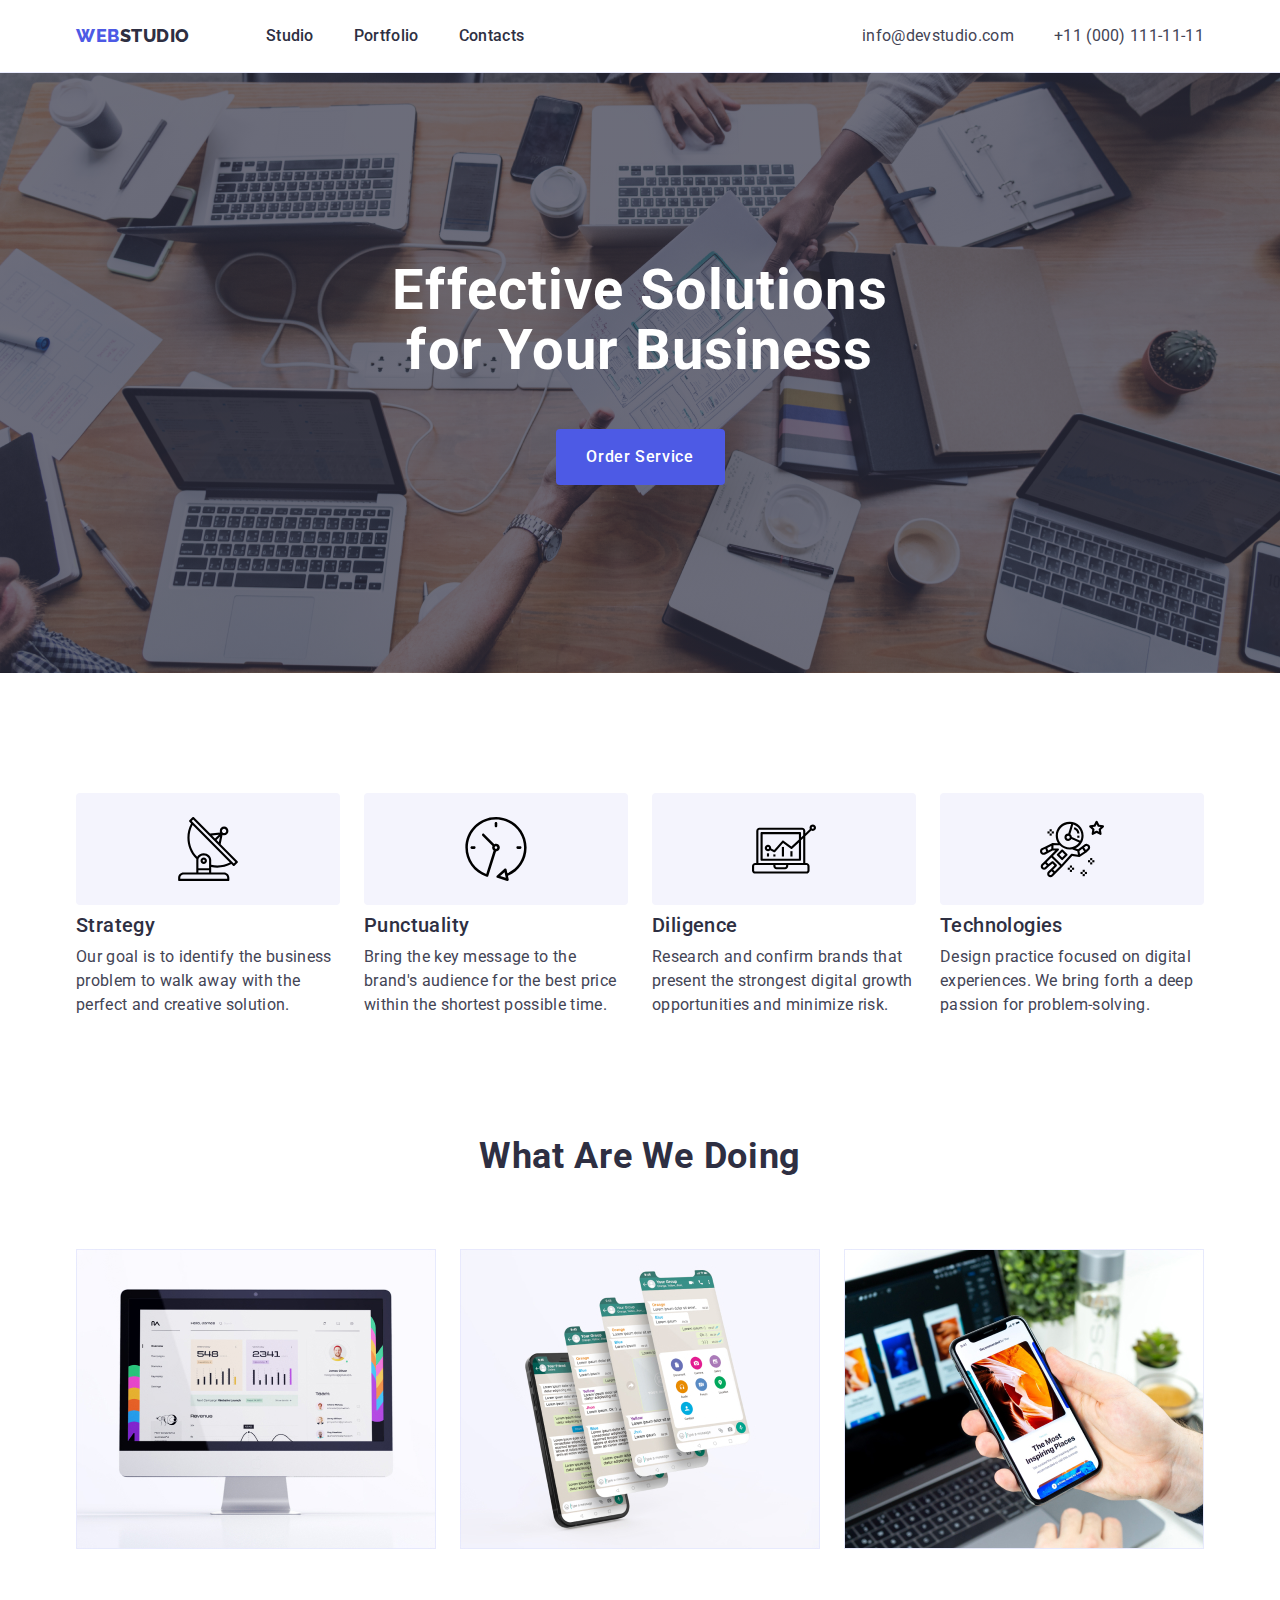
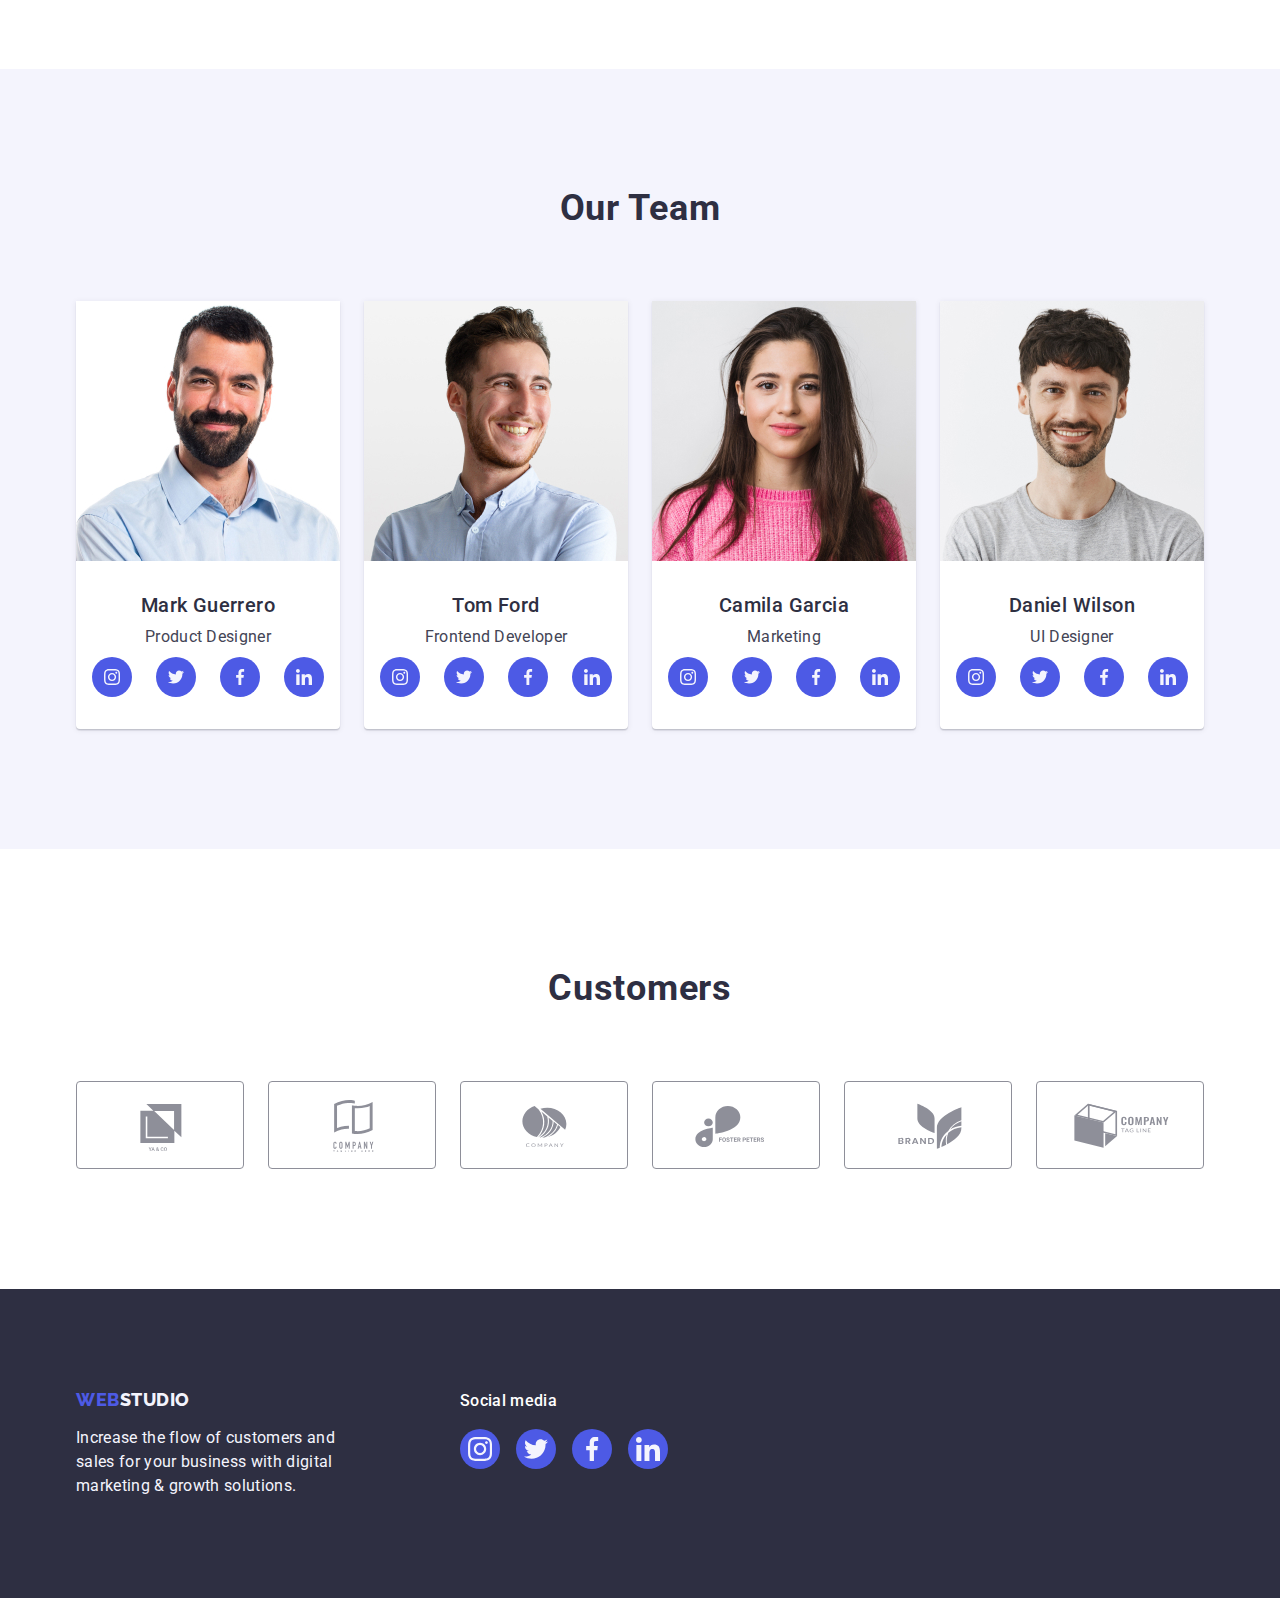
==== index.html @ 6abc66cc "Initial commit" ====
<!DOCTYPE html>
<html lang="en">
  <head>
    <meta charset="UTF-8" />
    <meta http-equiv="X-UA-Compatible" content="IE=edge" />
    <meta name="viewport" content="width=device-width, initial-scale=1.0" />
    <title>WEBSTUDIO</title>
    <link rel="preconnect" href="https://fonts.googleapis.com" />
    <link rel="preconnect" href="https://fonts.gstatic.com" crossorigin />
    <link
      href="https://fonts.googleapis.com/css2?family=Raleway:wght@800&family=Roboto:wght@400;500;700&display=swap"
      rel="stylesheet"
    />
    <link
      rel="stylesheet"
      href="https://cdn.jsdelivr.net/npm/modern-normalize@2.0.0/modern-normalize.min.css"
    />
    <link rel="stylesheet" href="./css/styles.css" />
  </head>
  <body>
    <!------------------Header------------------------------->
    <header class="header">
      <div class="header-container container">
        <nav class="header-nav">
          <a class="logo link" href="./index.html">
            Web<span class="header-logo-color">Studio</span>
          </a>
          <ul class="header-nav-list list">
            <li class="header-nav-item">
              <a class="header-nav-link link" href="./index.html">Studio</a>
            </li>
            <li class="header-nav-item">
              <a class="header-nav-link link" href="./portfolio.html"
                >Portfolio</a
              >
            </li>
            <li class="header-nav-item">
              <a class="header-nav-link link" href="">Contacts</a>
            </li>
          </ul>
        </nav>
        <address class="adress">
          <ul class="contact-list list">
            <li class="contact-item">
              <a class="contact-link link" href="mailto:info@devstudio.com"
                >info@devstudio.com
              </a>
            </li>
            <li class="contact-item">
              <a class="contact-link link" href="tel:+11(000)1111111"
                >+11 (000) 111-11-11</a
              >
            </li>
          </ul>
        </address>
      </div>
    </header>
    <main>
      <!--------------------- Hero  ----------------------->
      <section class="hero">
        <div class="container">
          <h1 class="hero-title">Effective Solutions for Your Business</h1>
          <button class="hero-modal-btn" type="button">Order Service</button>
        </div>
      </section>
      <!----------------- company philosophy ------------->
      <section class="features">
        <div class="container">
          <h2 class="features-title" hidden>Company philosophy</h2>
          <ul class="features-list list">
            <li class="features-list-item">
              <div class="features-icon-container">
                <svg class="features-icon" width="64" height="64">
                  <use href="./images/sprite.svg#icon-antenna"></use>
                </svg>
              </div>
              <h3 class="features-list-title">Strategy</h3>
              <p class="features-list-description">
                Our goal is to identify the business problem to walk away with
                the perfect and creative solution.
              </p>
            </li>
            <li class="features-list-item">
              <div class="features-icon-container">
                <svg class="features-icon" width="64" height="64">
                  <use href="./images/sprite.svg#icon-clock"></use>
                </svg>
              </div>
              <h3 class="features-list-title">Punctuality</h3>
              <p class="features-list-description">
                Bring the key message to the brand's audience for the best price
                within the shortest possible time.
              </p>
            </li>
            <li class="features-list-item">
              <div class="features-icon-container">
                <svg class="features-icon" width="64" height="64">
                  <use href="./images/sprite.svg#icon-diagram"></use>
                </svg>
              </div>
              <h3 class="features-list-title">Diligence</h3>
              <p class="features-list-description">
                Research and confirm brands that present the strongest digital
                growth opportunities and minimize risk.
              </p>
            </li>
            <li class="features-list-item">
              <div class="features-icon-container">
                <svg class="features-icon" width="64" height="64">
                  <use href="./images/sprite.svg#icon-astronaut"></use>
                </svg>
              </div>
              <h3 class="features-list-title">Technologies</h3>
              <p class="features-list-description">
                Design practice focused on digital experiences. We bring forth a
                deep passion for problem-solving.
              </p>
            </li>
          </ul>
        </div>
      </section>
      <!------------------ Areas of work ---------------------->
      <section class="projects">
        <div class="container">
          <h2 class="projects-title">What are we doing</h2>
          <ul class="projects-list list">
            <li class="projects-list-item">
              <img
                class="projects-list-img"
                src="./images/areas-of-work/image1.jpg"
                alt="web apps on your computer"
                width="360"
                height="300"
              />
            </li>
            <li class="projects-list-item">
              <img
                class="projects-list-img"
                src="./images/areas-of-work/image2.jpg"
                alt="web apps on your phone"
                width="360"
                height="300"
              />
            </li>
            <li class="projects-list-item">
              <img
                class="projects-list-img"
                src="./images/areas-of-work/image3.jpg"
                alt="responsive web applications"
                width="360"
                height="300"
              />
            </li>
          </ul>
        </div>
      </section>
      <!------------------- team ----------------------->
      <section class="team">
        <div class="container">
          <h2 class="team-title">Our Team</h2>
          <ul class="team-list list">
            <li class="team-list-item">
              <img
                class="team-list-img"
                src="./images/team/mark_guerrero.jpg"
                alt="man"
                width="264"
                height="260"
              />
              <div class="card-team-content">
                <h3 class="team-list-title">Mark Guerrero</h3>
                <p class="team-list-profession">Product Designer</p>
                <ul class="social-list list">
                  <li class="social-icon-item">
                    <a class="social-icon-link link" href="">
                      <svg class="social-icon-list" width="16px" height="16px">
                        <use href="./images/sprite.svg#icon-instagram"></use>
                      </svg>
                    </a>
                  </li>
                  <li class="social-icon-item">
                    <a class="social-icon-link link" href="">
                      <svg class="social-icon-list" width="16px" height="16px">
                        <use href="./images/sprite.svg#icon-twitter"></use>
                      </svg>
                    </a>
                  </li>
                  <li class="social-icon-item">
                    <a class="social-icon-link link" href="">
                      <svg class="social-icon-list" width="16px" height="16px">
                        <use href="./images/sprite.svg#icon-facebook"></use>
                      </svg>
                    </a>
                  </li>
                  <li class="social-icon-item">
                    <a class="social-icon-link link" href="">
                      <svg class="social-icon-list" width="16px" height="16px">
                        <use href="./images/sprite.svg#icon-linkedin"></use>
                      </svg>
                    </a>
                  </li>
                </ul>
              </div>
            </li>
            <li class="team-list-item">
              <img
                class="team-list-img"
                src="./images/team/tom_ford.jpg"
                alt="man"
                width="264"
                height="260"
              />
              <div class="card-team-content">
                <h3 class="team-list-title">Tom Ford</h3>
                <p class="team-list-profession">Frontend Developer</p>
                <ul class="social-list list">
                  <li class="social-icon-item">
                    <a class="social-icon-link link" href="">
                      <svg class="social-icon-list" width="16px" height="16px">
                        <use href="./images/sprite.svg#icon-instagram"></use>
                      </svg>
                    </a>
                  </li>
                  <li class="social-icon-item">
                    <a class="social-icon-link link" href="">
                      <svg class="social-icon-list" width="16px" height="16px">
                        <use href="./images/sprite.svg#icon-twitter"></use>
                      </svg>
                    </a>
                  </li>
                  <li class="social-icon-item">
                    <a class="social-icon-link link" href="">
                      <svg class="social-icon-list" width="16px" height="16px">
                        <use href="./images/sprite.svg#icon-facebook"></use>
                      </svg>
                    </a>
                  </li>
                  <li class="social-icon-item">
                    <a class="social-icon-link link" href="">
                      <svg class="social-icon-list" width="16px" height="16px">
                        <use href="./images/sprite.svg#icon-linkedin"></use>
                      </svg>
                    </a>
                  </li>
                </ul>
              </div>
            </li>
            <li class="team-list-item">
              <img
                class="team-list-img"
                src="./images/team/camila_garcia.jpg"
                alt="woman"
                width="264"
                height="260"
              />
              <div class="card-team-content">
                <h3 class="team-list-title">Camila Garcia</h3>
                <p class="team-list-profession">Marketing</p>
                <ul class="social-list list">
                  <li class="social-icon-item">
                    <a class="social-icon-link link" href="">
                      <svg class="social-icon-list" width="16px" height="16px">
                        <use href="./images/sprite.svg#icon-instagram"></use>
                      </svg>
                    </a>
                  </li>
                  <li class="social-icon-item">
                    <a class="social-icon-link link" href="">
                      <svg class="social-icon-list" width="16px" height="16px">
                        <use href="./images/sprite.svg#icon-twitter"></use>
                      </svg>
                    </a>
                  </li>
                  <li class="social-icon-item">
                    <a class="social-icon-link link" href="">
                      <svg class="social-icon-list" width="16px" height="16px">
                        <use href="./images/sprite.svg#icon-facebook"></use>
                      </svg>
                    </a>
                  </li>
                  <li class="social-icon-item">
                    <a class="social-icon-link link" href="">
                      <svg class="social-icon-list" width="16px" height="16px">
                        <use href="./images/sprite.svg#icon-linkedin"></use>
                      </svg>
                    </a>
                  </li>
                </ul>
              </div>
            </li>
            <li class="team-list-item">
              <img
                class="team-list-img"
                src="./images/team/daniel_wilson.jpg"
                alt="man"
                width="264"
                height="260"
              />
              <div class="card-team-content">
                <h3 class="team-list-title">Daniel Wilson</h3>
                <p class="team-list-profession">UI Designer</p>
                <ul class="social-list list">
                  <li class="social-icon-item">
                    <a class="social-icon-link link" href="">
                      <svg class="social-icon-list" width="16px" height="16px">
                        <use href="./images/sprite.svg#icon-instagram"></use>
                      </svg>
                    </a>
                  </li>
                  <li class="social-icon-item">
                    <a class="social-icon-link link" href="">
                      <svg class="social-icon-list" width="16px" height="16px">
                        <use href="./images/sprite.svg#icon-twitter"></use>
                      </svg>
                    </a>
                  </li>
                  <li class="social-icon-item">
                    <a class="social-icon-link link" href="">
                      <svg class="social-icon-list" width="16px" height="16px">
                        <use href="./images/sprite.svg#icon-facebook"></use>
                      </svg>
                    </a>
                  </li>
                  <li class="social-icon-item">
                    <a class="social-icon-link link" href="">
                      <svg class="social-icon-list" width="16px" height="16px">
                        <use href="./images/sprite.svg#icon-linkedin"></use>
                      </svg>
                    </a>
                  </li>
                </ul>
              </div>
            </li>
          </ul>
        </div>
      </section>
      <!---------------------- Customers ------------------------->
      <section class="Customers">
        <div class="container">
          <h2 class="Customers-title">Customers</h2>
          <ul class="Customers-list list">
            <li class="Customers-list-item">
              <a class="Customers-link link" href="">
                <svg class="Customers-list-icon" width="104" height="56">
                  <use href="./images/sprite.svg#icon-Logo"></use>
                </svg>
              </a>
            </li>
            <li class="Customers-list-item">
              <a class="Customers-link link" href="">
                <svg class="Customers-list-icon" width="104" height="56">
                  <use href="./images/sprite.svg#icon-Logo-1"></use>
                </svg>
              </a>
            </li>
            <li class="Customers-list-item">
              <a class="Customers-link link" href="">
                <svg class="Customers-list-icon" width="104" height="56">
                  <use href="./images/sprite.svg#icon-Logo-2"></use>
                </svg>
              </a>
            </li>
            <li class="Customers-list-item">
              <a class="Customers-link link" href="">
                <svg class="Customers-list-icon" width="104" height="56">
                  <use href="./images/sprite.svg#icon-Logo-3"></use>
                </svg>
              </a>
            </li>
            <li class="Customers-list-item">
              <a class="Customers-link link" href="">
                <svg class="Customers-list-icon" width="104" height="56">
                  <use href="./images/sprite.svg#icon-Logo-4"></use>
                </svg>
              </a>
            </li>
            <li class="Customers-list-item">
              <a class="Customers-link link" href="">
                <svg class="Customers-list-icon" width="104" height="56">
                  <use href="./images/sprite.svg#icon-Logo-5"></use>
                </svg>
              </a>
            </li>
          </ul>
        </div>
      </section>
    </main>
    <!------------------------ footer --------------------------->
    <footer class="footer">
      <div class="footer-container container">
        <div class="footer-info">
          <a class="logo-footer link" href="./index.html">
            Web<span class="footer-logo-color">Studio</span></a
          >
          <p class="footer-description">
            Increase the flow of customers and sales for your business with
            digital marketing & growth solutions.
          </p>
        </div>
        <div class="social-media">
          <p class="social-media-title">Social media</p>
          <ul class="footer-list list">
            <li class="footer-list-item">
              <a class="footer-list-link link" href="">
                <svg class="footer-list-icon" width="24" height="24">
                  <use href="./images/sprite.svg#icon-instagram-2"></use>
                </svg>
              </a>
            </li>
            <li class="footer-list-item">
              <a class="footer-list-link link" href="">
                <svg class="footer-list-icon" width="24" height="24">
                  <use href="./images/sprite.svg#icon-twitter-1"></use>
                </svg>
              </a>
            </li>
            <li class="footer-list-item">
              <a class="footer-list-link link" href="">
                <svg class="footer-list-icon" width="24" height="24">
                  <use href="./images/sprite.svg#icon-facebook-1"></use>
                </svg>
              </a>
            </li>
            <li class="footer-list-item">
              <a class="footer-list-link link" href="">
                <svg class="footer-list-icon" width="24" height="24">
                  <use href="./images/sprite.svg#icon-linkedin-1"></use>
                </svg>
              </a>
            </li>
          </ul>
        </div>
      </div>
    </footer>
  </body>
</html>
---- css/styles.css ----
:root {
  --primary-font: 'Roboto', sans-serif;
  --secondary-font: 'Raleway', sans-serif;
  --primary-color: #434455;
  --secondary-color: #2e2f42;
}
h1,
h2,
h3,
h4,
p {
  margin-top: 0;
  margin-bottom: 0;
}
ul,
ol {
margin-top: 0;
margin-bottom: 0;
padding-left: 0;
}
img {
  display: block;
}
button {
  cursor: pointer;
}
.list {
  list-style: none;
}
.link {
  text-decoration: none;
}
.adress {
  font-style: normal;
}
body {
  font-family: var(--primary-font);
  color: var(--primary-color);
  background-color: #fff;
}

/*================= Components======================= */
.logo {
  color: #4d5ae5;
  font-size: 18px;
  font-family: var(--secondary-font);
  font-weight: 800;
  line-height: 1.17;
  letter-spacing: 0.54px;
  text-transform: uppercase;
  margin-right: 76px;
}

.header-logo-color {
  color: #2e2f42;
}
.container {
  width: 1158px;
  margin-left: auto;
  margin-right: auto;
  padding-left: 15px;
  padding-right: 15px;
}
/*================= Components======================= */
/* =================Header=========================== */
.header {
  padding-top: 24px;
  padding-bottom: 24px;
  border-bottom: 1px solid #E7E9FC;
  box-shadow: 0px 1px 6px 0px rgba(46, 47, 66, 0.08), 0px 1px 1px 0px rgba(46, 47, 66, 0.16), 0px 2px 1px 0px rgba(46, 47, 66, 0.08);
}
.header-container {
  display: flex;
  align-items: center;
  justify-content: space-between;
  }
.header-nav {
  display: flex;
  align-items: center;
  /* margin-right: auto; */
}
.header-nav-list {
  display: flex;
  align-items: center;
  gap: 40px;
}

.contact-list {
  display: flex;
  gap: 40px;
}

.header-nav-link {
  padding-top: 24px;
  padding-bottom: 24px;
  font-size: 16px;
  font-weight: 500;
  line-height: 1.5;
  letter-spacing: 0.32px;
  color: #2e2f42;
}
.header-nav-link:hover,
.header-nav-link:focus {
  color: #404bbf;
}
.contact-link {
  padding-top: 24px;
  padding-bottom: 24px;
  font-size: 16px;
  line-height: 1.5;
  letter-spacing: 0.32px;
  color: var(--primary-color);
}
.contact-link:hover,
.contact-link:focus {
  color: #404bbf;
}
/* ========================Header===================== */
/* ==========================Hero==================== */
.hero {
  padding-top: 188px;
  padding-bottom: 188px;
  background-color: #2e2f42;
  background-image: linear-gradient(rgba(46, 47, 66, 0.7), rgba(46, 47, 66, 0.7)), url(../images/hero/hero-img.jpg);
  max-width: 1440px;
  background-repeat: no-repeat;
  background-position: center;
  background-size: cover;
  margin-left: auto;
  margin-right: auto;
}
.hero-title {
  color: #fff;
  text-align: center;
  font-size: 56px;
  font-weight: 700;
  line-height: 1.07;
  letter-spacing: 1.12px;
  max-width: 496px;
  margin-left: auto;
  margin-right: auto;
  margin-bottom: 48px;
}
.hero-modal-btn {
  color: #fff;
  font-size: 16px;
  font-family: var(--primary-font);
  font-weight: 500;
  line-height: 1.5;
  letter-spacing: 0.64px;
  background-color:#4D5AE5;
}
.hero-modal-btn {
  display: block;
  min-width: 169px;
  height: 56px;
  border: none;
  border-radius: 4px;
  margin-left: auto;
  margin-right: auto;
}
.hero-modal-btn:hover,
.hero-modal-btn:focus {
  background-color: #404bbf;
}
/* ==========================Hero==================== */
/*====================company philosophy ===========*/
.features {
  padding-top: 120px;
  padding-bottom: 120px;
}
.features-list {
  display: flex;
  gap: 24px;
}
.features-list-item {
  flex-basis: calc((100% - 72px)/ 4);
}

.features-icon-container {
 display: flex;
 align-items: center;
 justify-content: center;
 height: 112px;
 background-color: #F4F4FD;
 border-radius: 4px;
 margin-bottom: 8px;
}

.features-list-title {
  color: var(--secondary-color);
  font-size: 20px;
  font-weight: 500;
  line-height: 1.2;
  letter-spacing: 0.4px;
  margin-bottom: 8px;
}
.features-list-description {
  /* width: 264px; */
  font-size: 16px;
  line-height: 1.5;
  letter-spacing: 0.32px;
}
/*====================company philosophy ===========*/
/* ===================Areas of work =================*/
.projects {
  padding-bottom: 120px;
}
.projects-title {
  margin-bottom: 72px;
  color: var(--secondary-color);
  text-align: center;
  font-size: 36px;
  font-weight: 700;
  line-height: 1.11;
  letter-spacing: 0.72px;
  text-transform: capitalize;
}
.projects-list {
  flex-wrap: wrap;
  display: flex;
  gap: 24px;
  flex-basis: calc((100% - 48px)/ 3);
}
/* ===================Areas of work =================*/
/* ===================Team===========================*/
.team {
  background-color: #f4f4fd;
  padding-top: 120px;
  padding-bottom: 120px;
}
.team-title {
  color: var(--secondary-color);
  text-align: center;
  font-size: 36px;
  font-weight: 700;
  line-height: 1.11;
  letter-spacing: 0.72px;
  text-transform: capitalize;
  margin-bottom: 72px;
}
.team-list {
  flex-wrap: wrap;
  display: flex;
  gap: 24px;
}
.team-list-item { 
  background-color: #fff;
  flex-basis: calc((100% - 72px)/ 4);
  border-radius: 0px 0px 4px 4px;
  box-shadow: 0px 2px 1px 0px rgba(46, 47, 66, 0.08), 0px 1px 1px 0px rgba(46, 47, 66, 0.16), 0px 1px 6px 0px rgba(46, 47, 66, 0.08);
}
.card-team-content {
  padding-top: 32px;
  padding-bottom: 32px;
  padding-left: 16px;
  padding-right: 16px;
}
.team-list-title {
  margin-bottom: 8px;
  text-align: center;
  color: var(--secondary-color);
  font-size: 20px;
  font-weight: 500;
  line-height: 1.2;
  letter-spacing: 0.4px;
}
.team-list-profession {
  text-align: center;
  font-size: 16px;
  line-height: 1.5;
  letter-spacing: 0.32px;
  color: var(--primary-color);
  margin-bottom: 8px;
}
.social-list {
 display: flex;
 justify-content: center;
 gap: 24px;
}
.social-icon-item {
  width: 40px;
  height: 40px;
}
.social-icon-link {
  width: 100%;
  height: 100%;
  background-color: #4D5AE5;
  border-radius: 50%;
  display: flex;
  align-items: center;
  justify-content: center;
}
.social-icon-link:hover,
.social-icon-link:focus {
  background-color: #404bbf;
}
.social-icon-list {
 fill: #f4f4fd; 
}
/* ===================Team===========================*/
/*=================== Customers====================== */
.Customers {
  padding-top: 120px;
  padding-bottom: 120px;
}
.Customers-title {
color: var(--secondary-color);
text-align: center;
font-family: Roboto;
font-size: 36px;
font-style: normal;
font-weight: 700;
line-height: 1.11;
letter-spacing: 0.72px;
margin-bottom: 72px;
}
.Customers-list {
  display: flex;
  gap: 24px;
}
.Customers-list-item {
 flex-basis: calc((100% - 120px)/ 6);
 height: 88px;
}
.Customers-link {
  width: 100%;
  height: 100%;
  border-radius: 4px;
  border: 1px solid #8e8f99;
  display: flex;
  align-items: center;
  justify-content: center;
  color: #8E8F99;
}
.Customers-link:hover,
.Customers-link:focus {
  color: #404BBF;
  border-color: #404BBF;
}
.Customers-list-icon {
  fill: currentColor;
}
 
/* ===================Customers====================== */
/*====================== Clients======================= */
.clients {
  padding-top: 96px;
  padding-bottom: 120px;
}
.clients-filter-list {
  display: flex;
  justify-content: center;
  gap: 24px;
  margin-bottom: 72px;
}
.clients-filter-btn {
  padding-top: 12px;
  padding-bottom: 12px;
  padding-left: 24px;
  padding-right: 24px;
  border:  1px solid #e7e9fc;
  color: #4D5AE5;
  text-align: center;
  font-size: 16px;
  font-family: var(--primary-font)
  font-style: normal;
  font-weight: 500;
  line-height: 1.5;
  letter-spacing: 0.64px;
  background-color: #F4F4FD;
  border-radius: 4px;
  align-items: flex-start;
} 
.clients-filter-btn:hover,
.clients-filter-btn:focus {
  box-shadow: 0px 2px 2px 0px rgba(0, 0, 0, 0.12), 0px 2px 1px 0px rgba(0, 0, 0, 0.08), 0px 3px 1px 0px rgba(0, 0, 0, 0.10);
}
.clients-list {
  display: flex;
  flex-wrap: wrap;
  column-gap: 24px;
  row-gap: 48px;
}
.clients-list-link {
  display: block;
}
 .clients-list-link:hover,
 .clients-list-link:focus {
  box-shadow: 0px 2px 1px 0px rgba(46, 47, 66, 0.08), 0px 1px 1px 0px rgba(46, 47, 66, 0.16), 0px 1px 6px 0px rgba(46, 47, 66, 0.08);
}
.clients-list-item {
  flex-basis: calc((100% - 48px)/ 3);
}
.client-card-content {
  padding: 32px 16px;
  border: 1px solid #E7E9FC;
  border-top: none;
}
.clients-filter-btn:hover,
.clients-filter-btn:focus {
background-color:#404BBF;
color: #FFF ;
border: 1px solid transparent;
}
.clients-filter-title {
color: var(--secondary-color);
font-size: 20px;
font-weight: 500;
line-height: 1.2;
letter-spacing: 0.4px;
margin-bottom: 8px;
}
.clients-filter-description {
color: var(--primary-color);
font-size: 16px;
line-height: 1.5;
letter-spacing: 0.32px;
}

/* =====================Clients========================= */
/* ===================Footer========================== */
.footer {
  background-color: var(--secondary-color);
  padding-top: 100px;
  padding-bottom: 100px;
}
.footer-container {
  display: flex;
  align-items: baseline;
}
.footer-info {
  margin-right: 120px;
}
.logo-footer {
  display: inline-block;
  margin-bottom: 16px;
  color: #4d5ae5;
  font-size: 18px;
  font-family: var(--secondary-font);
  font-weight: 800;
  line-height: 1.17;
  letter-spacing: 0.54px;
  text-transform: uppercase;
}
.footer-logo-color {
  color: #f4f4fd;
}
.footer-description {
  max-width: 264px;
  color: #f4f4fd;
  font-size: 16px;
  font-family: Roboto;
  line-height: 1.5;
  letter-spacing: 0.32px;
}
.social-media-title {
color: var(--white, #FFF);
font-family: Roboto;
font-size: 16px;
font-weight: 500;
line-height: 1.5;
letter-spacing: 0.32px;
margin-bottom: 16px;
}
.footer-list {
  display: flex;
  gap: 16px;
}
.footer-list-item {
width: 40px;
height: 40px;
}
.footer-list-link {
  display: flex;
  width: 100%;
  height: 100%;
  background-color: #4D5AE5;
  border-radius: 50%;
  align-items: center;
  justify-content: center;
}
.footer-list-link:hover,
.footer-list-link:focus {
 background-color: #31D0AA; 
}
.footer-list-icon {
  fill: #F4F4FD;
}
/* ===================Footer========================== */
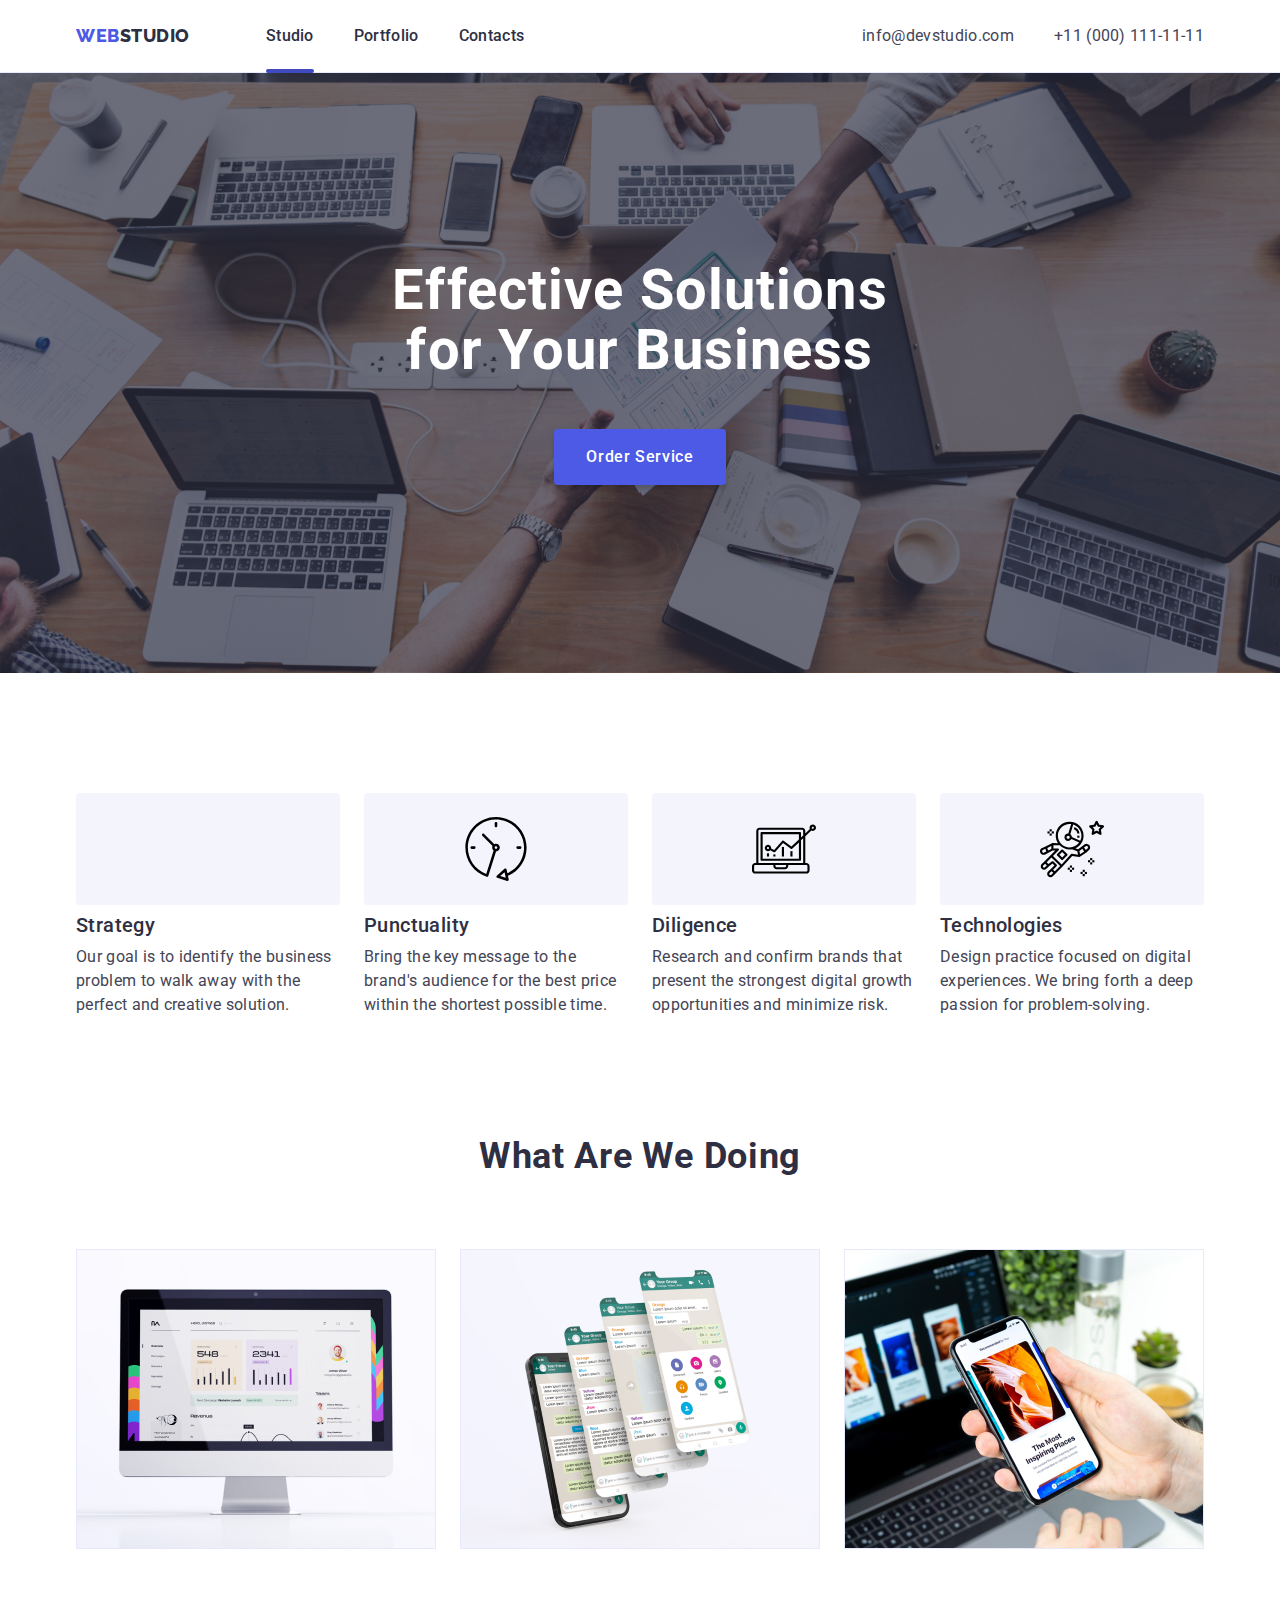
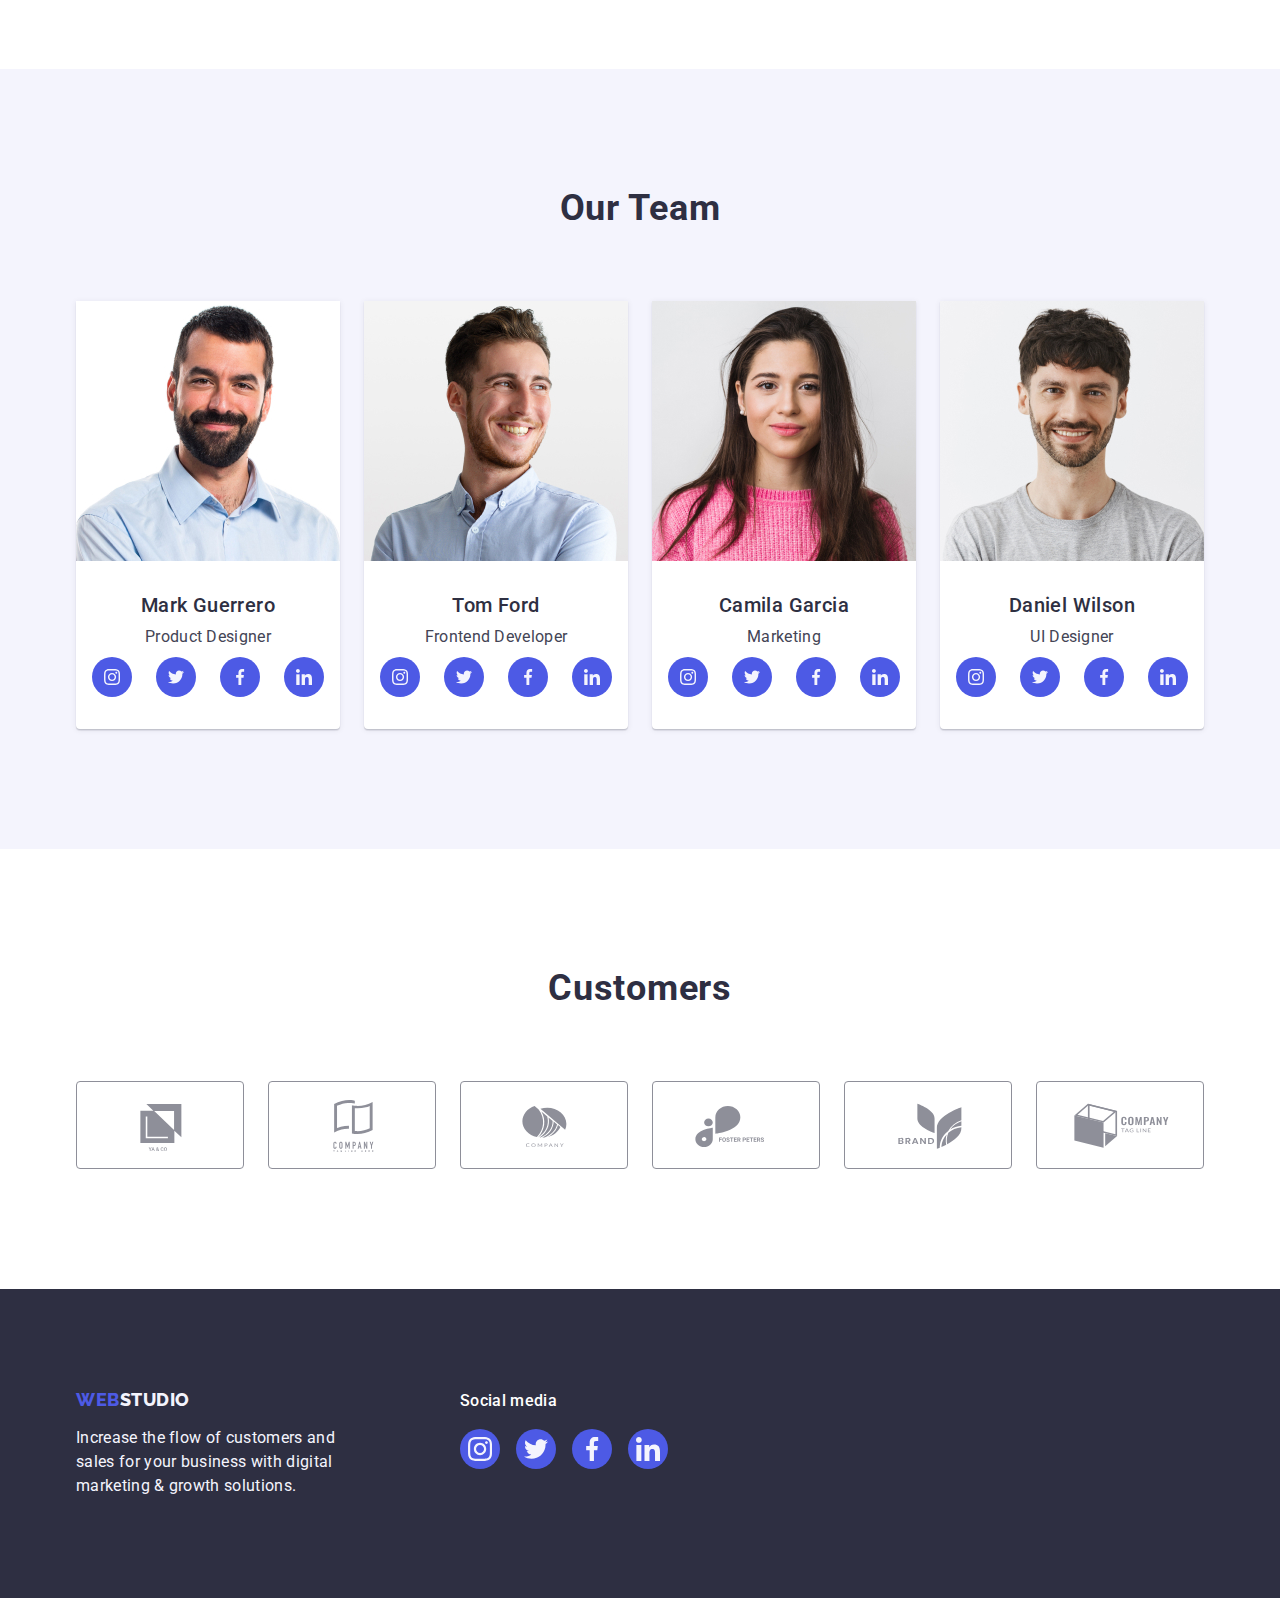
==== commit 282cb8f2: "hw5" ====
--- a/index.html
+++ b/index.html
@@ -27,7 +27,9 @@
           </a>
           <ul class="header-nav-list list">
             <li class="header-nav-item">
-              <a class="header-nav-link link" href="./index.html">Studio</a>
+              <a class="header-nav-link link active" href="./index.html"
+                >Studio</a
+              >
             </li>
             <li class="header-nav-item">
               <a class="header-nav-link link" href="./portfolio.html"
@@ -60,7 +62,9 @@
       <section class="hero">
         <div class="container">
           <h1 class="hero-title">Effective Solutions for Your Business</h1>
-          <button class="hero-modal-btn" type="button">Order Service</button>
+          <button class="hero-modal-btn" data-modal-open type="button">
+            Order Service
+          </button>
         </div>
       </section>
       <!----------------- company philosophy ------------->
@@ -163,6 +167,7 @@
               <img
                 class="team-list-img"
                 src="./images/team/mark_guerrero.jpg"
+                x
                 alt="man"
                 width="264"
                 height="260"
@@ -432,5 +437,15 @@
         </div>
       </div>
     </footer>
+    <div class="backdrop is-hidden" data-modal>
+      <div class="modal-window">
+        <button class="modal-close-btn" type="button" data-modal-close>
+          <svg class="modal-close-icon" width="8" height="8">
+            <use href="./images/sprite.svg#icon-close"></use>
+          </svg>
+        </button>
+      </div>
+    </div>
+    <script src="./js/modal.js"></script>
   </body>
 </html>
--- a/css/styles.css
+++ b/css/styles.css
@@ -64,8 +64,8 @@
 /*================= Components======================= */
 /* =================Header=========================== */
 .header {
-  padding-top: 24px;
-  padding-bottom: 24px;
+  /* padding-top: 24px;
+  padding-bottom: 24px; */
   border-bottom: 1px solid #E7E9FC;
   box-shadow: 0px 1px 6px 0px rgba(46, 47, 66, 0.08), 0px 1px 1px 0px rgba(46, 47, 66, 0.16), 0px 2px 1px 0px rgba(46, 47, 66, 0.08);
 }
@@ -91,6 +91,7 @@
 }
 
 .header-nav-link {
+  position: relative;
   padding-top: 24px;
   padding-bottom: 24px;
   font-size: 16px;
@@ -98,11 +99,30 @@
   line-height: 1.5;
   letter-spacing: 0.32px;
   color: #2e2f42;
-}
+  transition: color 250ms cubic-bezier(0.4, 0, 0.2, 1);
+  display: block;
+}
+
 .header-nav-link:hover,
 .header-nav-link:focus {
   color: #404bbf;
 }
+
+.header-nav-link::after {
+  position: absolute;
+  left: 0;
+  bottom: -1px;
+  display: block;
+  content:"";
+  height: 4px;
+  width: 100%;
+  border-radius: 2px;
+  }
+
+.header-nav-link.active::after {
+  background-color: #404bbf;
+}
+
 .contact-link {
   padding-top: 24px;
   padding-bottom: 24px;
@@ -110,7 +130,9 @@
   line-height: 1.5;
   letter-spacing: 0.32px;
   color: var(--primary-color);
-}
+  transition: color 250ms cubic-bezier(0.4, 0, 0.2, 1);
+}
+
 .contact-link:hover,
 .contact-link:focus {
   color: #404bbf;
@@ -142,23 +164,25 @@
   margin-bottom: 48px;
 }
 .hero-modal-btn {
-  color: #fff;
+  padding: 16px 32px;
+  border: none;
+  display: block;
+  margin-left: auto;
+  margin-right: auto;
+  box-shadow: 0px 4px 4px 0px rgba(0, 0, 0, 0.15);
+  border-radius: 4px;
+  font-family: var(--primary-font);
   font-size: 16px;
-  font-family: var(--primary-font);
   font-weight: 500;
   line-height: 1.5;
   letter-spacing: 0.64px;
+  color: #fff;
   background-color:#4D5AE5;
-}
-.hero-modal-btn {
-  display: block;
   min-width: 169px;
   height: 56px;
-  border: none;
-  border-radius: 4px;
-  margin-left: auto;
-  margin-right: auto;
-}
+  transition: background-color 250ms cubic-bezier(0.4, 0, 0.2, 1);
+}
+
 .hero-modal-btn:hover,
 .hero-modal-btn:focus {
   background-color: #404bbf;
@@ -290,6 +314,7 @@
   display: flex;
   align-items: center;
   justify-content: center;
+  transition: background-color 250ms cubic-bezier(0.4, 0, 0.2, 1);
 }
 .social-icon-link:hover,
 .social-icon-link:focus {
@@ -332,6 +357,7 @@
   align-items: center;
   justify-content: center;
   color: #8E8F99;
+  transition:  border-color 250ms cubic-bezier(0.4, 0, 0.2, 1), color 250ms cubic-bezier(0.4, 0, 0.2, 1);
 }
 .Customers-link:hover,
 .Customers-link:focus {
@@ -371,7 +397,10 @@
   background-color: #F4F4FD;
   border-radius: 4px;
   align-items: flex-start;
+
+ transition: color 250ms cubic-bezier(0.4, 0, 0.2, 1), background-color 250ms cubic-bezier(0.4, 0, 0.2, 1), border-color 250ms cubic-bezier(0.4, 0, 0.2, 1), box-shadow 250ms cubic-bezier(0.4, 0, 0.2, 1);
 } 
+
 .clients-filter-btn:hover,
 .clients-filter-btn:focus {
   box-shadow: 0px 2px 2px 0px rgba(0, 0, 0, 0.12), 0px 2px 1px 0px rgba(0, 0, 0, 0.08), 0px 3px 1px 0px rgba(0, 0, 0, 0.10);
@@ -384,10 +413,36 @@
 }
 .clients-list-link {
   display: block;
+  transition: box-shadow 250ms cubic-bezier(0.4, 0, 0.2, 1);
+}
+.clients-list-overlay {
+  position: relative;
+  overflow: hidden;
+}
+.overlay {
+position: absolute;
+top: 0;
+font-size: 16px;
+line-height: 1.5;
+letter-spacing: 0.02em;
+color: #f4f4fd;
+padding: 40px 32px;
+background-color: #4d5ae5;
+height: 100%;
+width: 100%;
+transform: translateY(100%);
+transition: transform 250ms cubic-bezier(0.4, 0, 0.2, 1);
+}
+.clients-list-link:hover .overlay,
+.clients-list-link:focus .overlay {
+  transform: translateY(0%);
 }
  .clients-list-link:hover,
  .clients-list-link:focus {
   box-shadow: 0px 2px 1px 0px rgba(46, 47, 66, 0.08), 0px 1px 1px 0px rgba(46, 47, 66, 0.16), 0px 1px 6px 0px rgba(46, 47, 66, 0.08);
+ 
+  transform: translateY(0%);
+  
 }
 .clients-list-item {
   flex-basis: calc((100% - 48px)/ 3);
@@ -479,6 +534,7 @@
   border-radius: 50%;
   align-items: center;
   justify-content: center;
+  transition: background-color 250ms cubic-bezier(0.4, 0, 0.2, 1);
 }
 .footer-list-link:hover,
 .footer-list-link:focus {
@@ -488,3 +544,62 @@
   fill: #F4F4FD;
 }
 /* ===================Footer========================== */
+/* ===================Modal Window==================== */
+.backdrop {
+  position: fixed;
+  z-index: 100;
+  top: 0;
+  left: 0;
+  width: 100%;
+  height: 100%;
+  background: rgba(46, 47, 66, 0.4);
+  transition: opacity 250ms cubic-bezier(0.4, 0, 0.2, 1),
+    visibility 250ms cubic-bezier(0.4, 0, 0.2, 1);
+}
+.backdrop.is-hidden {
+  visibility: hidden;
+  opacity: 0;
+  pointer-events: none;
+}
+.modal-window {
+  position: absolute;
+  top: 50%;
+  left: 50%;
+  transform: translate(-50%, -50%);
+  width: 408px;
+  min-height: 576px;
+  background: #fcfcfc;
+  box-shadow: 0px 1px 1px rgba(0, 0, 0, 0.14), 0px 1px 3px rgba(0, 0, 0, 0.12),
+    0px 2px 1px rgba(0, 0, 0, 0.2);
+  border-radius: 4px;
+  transition: transform 250ms cubic-bezier(0.4, 0, 0.2, 1);
+}
+.modal-close-btn {
+  position: absolute;
+  top: 24px;
+  right: 24px;
+  display: flex;
+  justify-content: center;
+  align-items: center;
+  width: 24px;
+  height: 24px;
+  border-radius: 50%;
+  padding: 0;
+  background-color: #e7e9fc;
+  border: 1px solid rgba(0, 0, 0, 0.1);
+  transition: background-color 250ms cubic-bezier(0.4, 0, 0.2, 1),
+    border 250ms cubic-bezier(0.4, 0, 0.2, 1);
+}
+.modal-close-btn:hover,
+.modal-close-btn:focus {
+  background-color: #404bbf;
+  border: none;
+}
+.modal-close-icon {
+  transition: fill 250ms cubic-bezier(0.4, 0, 0.2, 1);
+}
+.modal-close-btn:hover .modal-close-icon,
+.modal-close-btn:focus .modal-close-icon {
+fill: #ffffff;
+}
+/* ===================Modal Window==================== */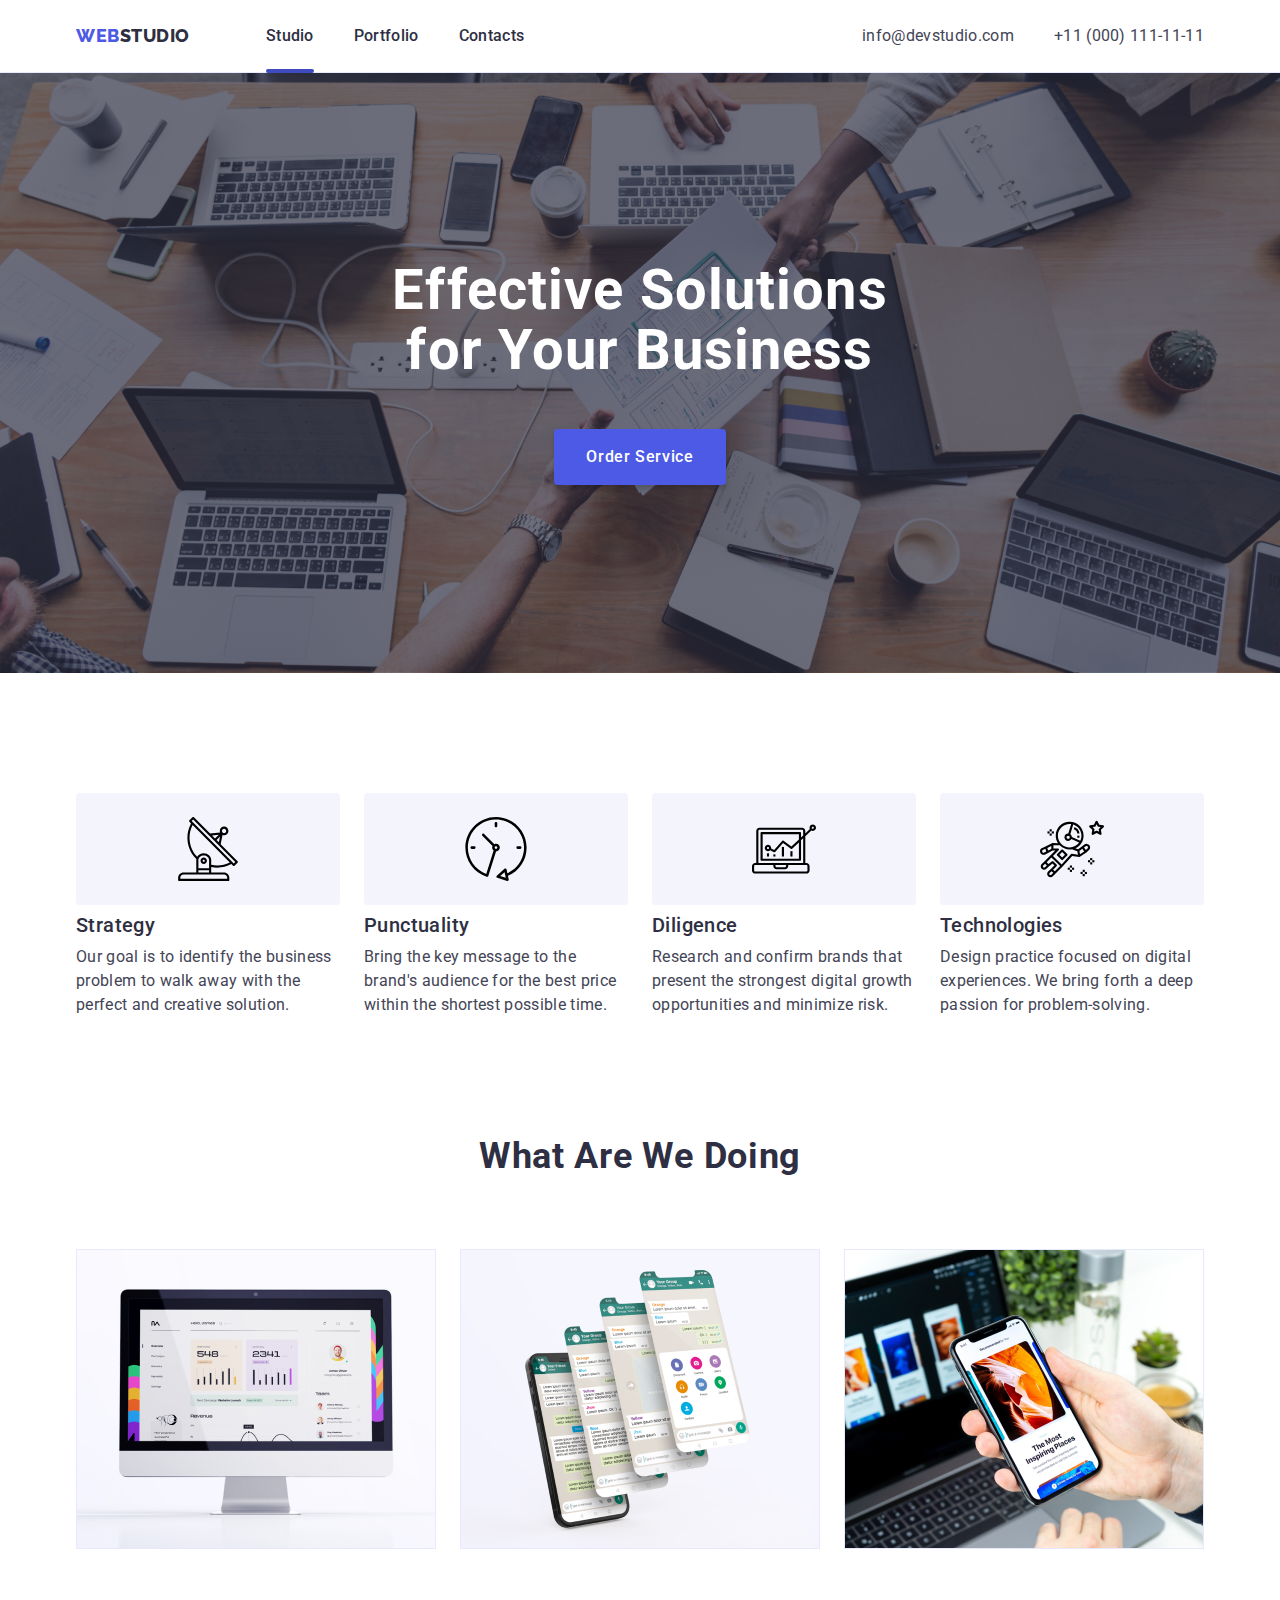
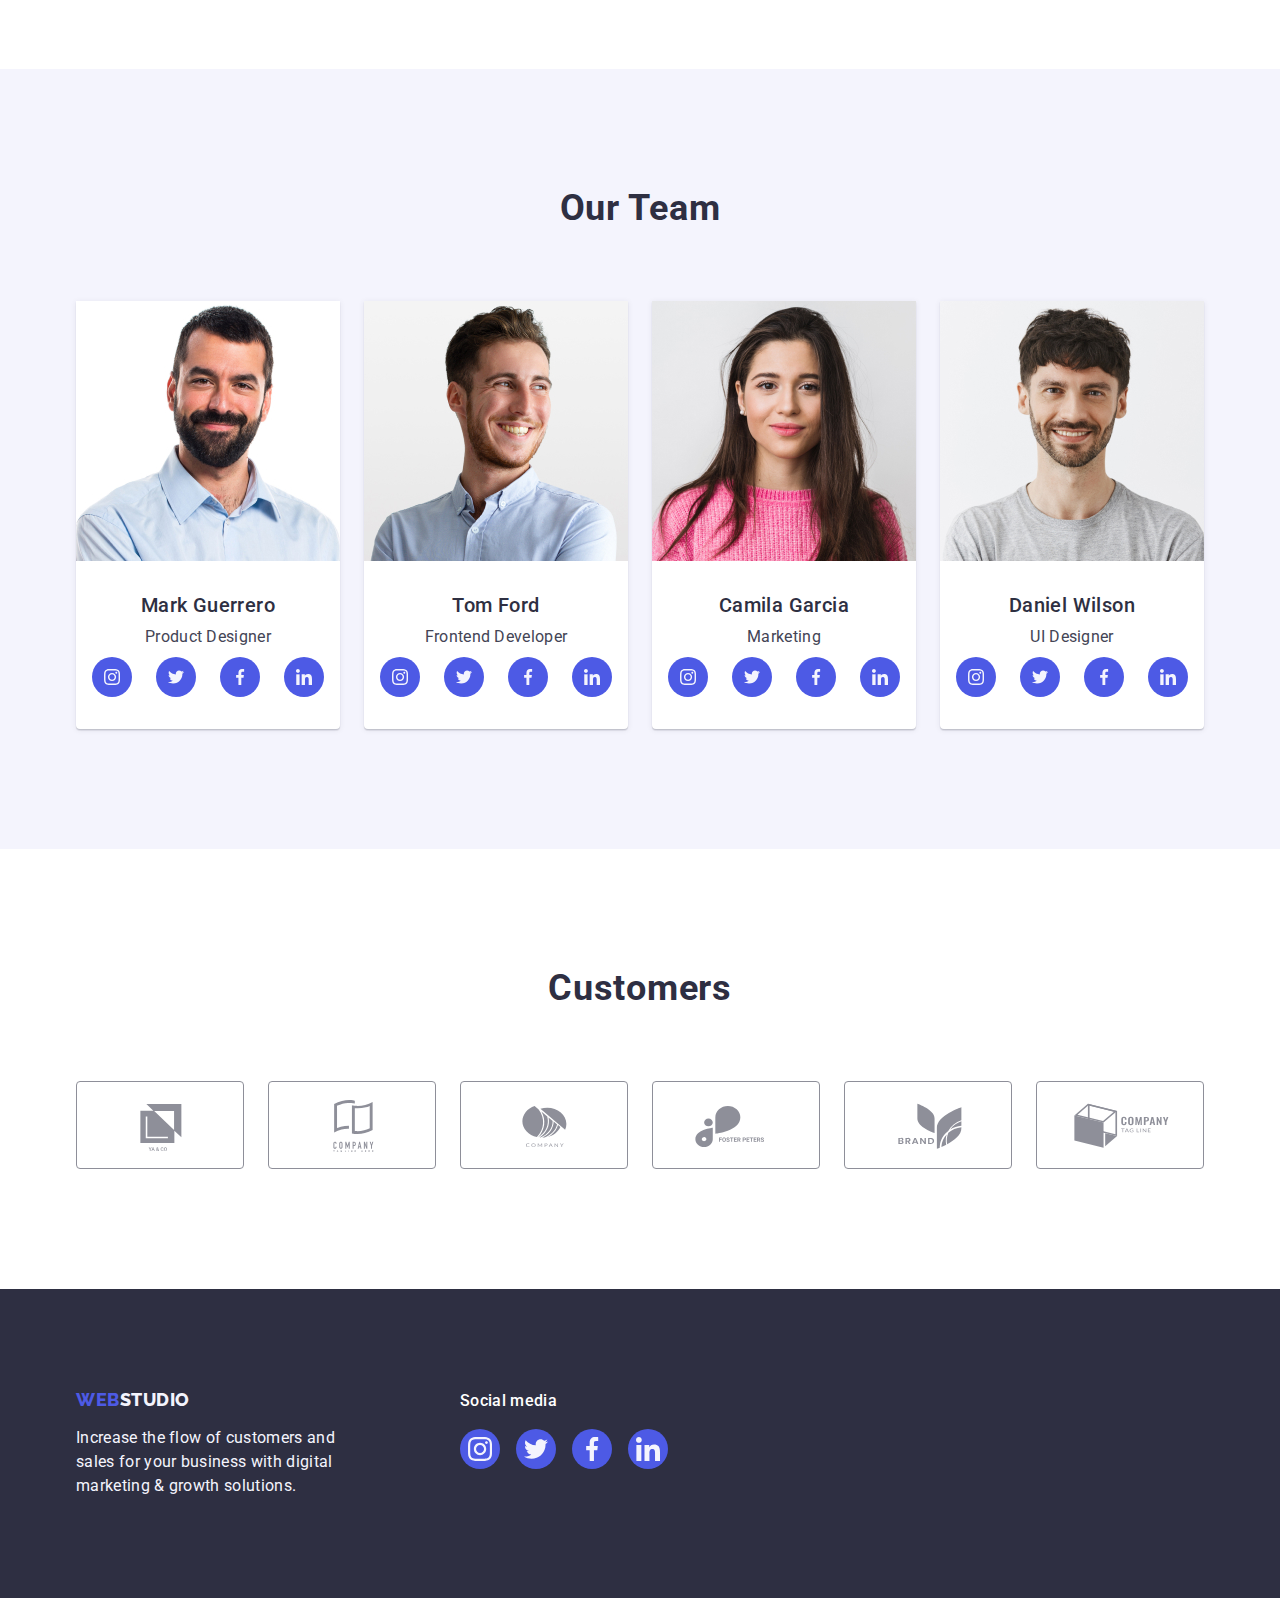
==== commit 5f9ecfd6: "svg fix" ====
--- a/index.html
+++ b/index.html
@@ -75,7 +75,7 @@
             <li class="features-list-item">
               <div class="features-icon-container">
                 <svg class="features-icon" width="64" height="64">
-                  <use href="./images/sprite.svg#icon-antenna"></use>
+                  <use href="./images/sprite.svg#icon-antenna-1"></use>
                 </svg>
               </div>
               <h3 class="features-list-title">Strategy</h3>
